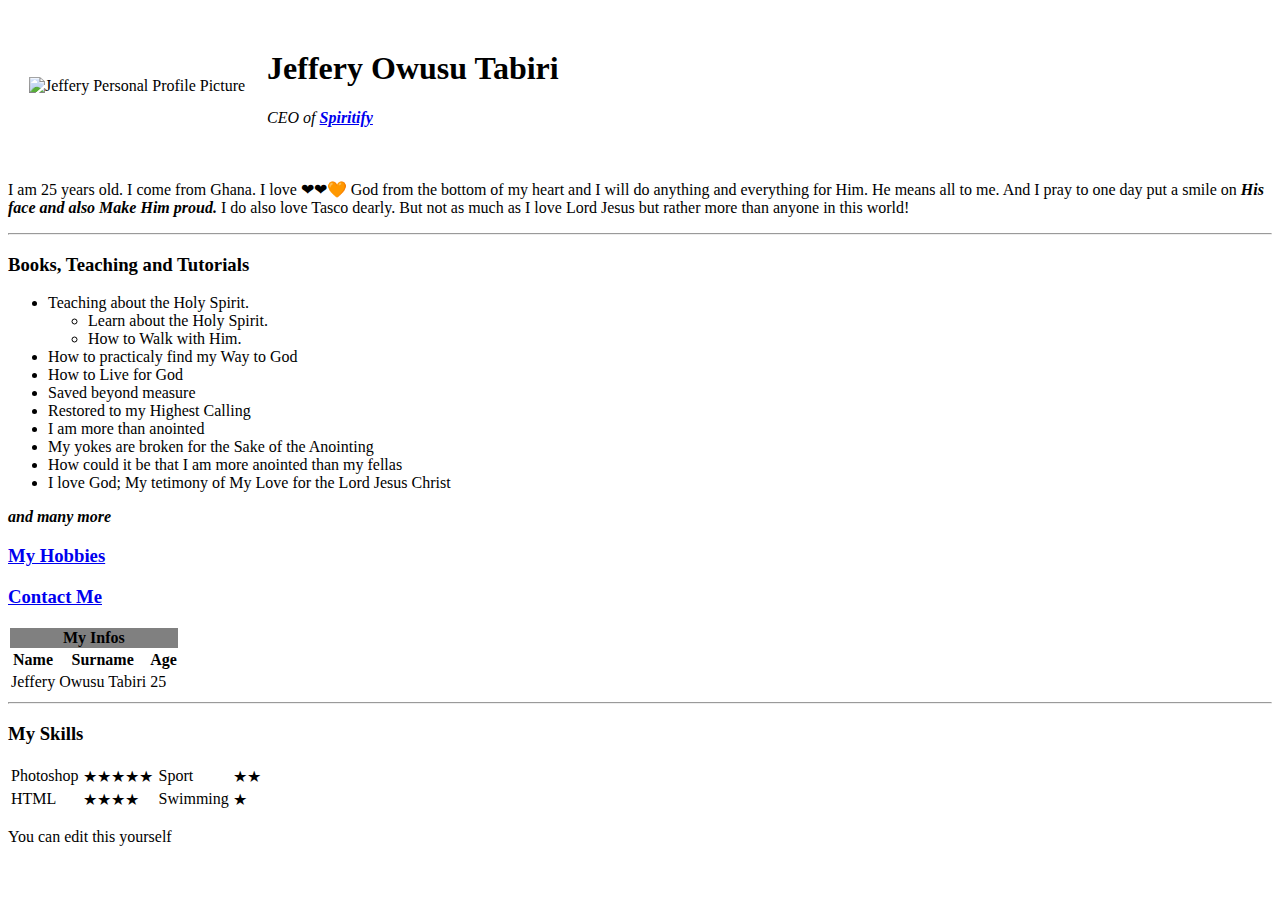
==== index.html @ 435550d0 "Add initial cv Website Files" ====
<!DOCTYPE html>
<html lang="en" dir="ltr">

<head>
  <meta charset="utf-8">
  <title>Jeffery Personal Site</title>
</head>

<body>
  <table cellspacing="20">
    <tr>
      <td>  <img src="C:\Users\JTEBR\OneDrive\Desktop\pic\jeff 2.jpg" alt="Jeffery Personal Profile Picture "
        width="150px" max-height="150px">
      </td>
      <td>  <h1> Jeffery Owusu Tabiri</h1>
        <p><em>CEO of <strong><a href="https://ycgermany.de/">Spiritify</a></strong></em></p></td>
    </tr>
  </table>

  <p>I am 25 years old. I come from Ghana. I love ❤❤🧡 God from the bottom of my heart and I will
    do anything and everything for Him. He means all to me. And I pray to one day put a smile on <em><strong>His
     face and also Make Him proud.</strong></em> I do also love Tasco dearly. But not as much as I love Lord
     Jesus but rather more than anyone in this world!</p>
     <hr>
     <h3>Books, Teaching and Tutorials</h3>

    <ul>
      <li>
        Teaching about the Holy Spirit.
        <ul>
          <li>Learn about the Holy Spirit.</li>
          <li>How to Walk with Him.</li>
        </ul>
        </li>
        <li>How to practicaly find my Way to God</li>
        <li>How to Live for God</li>
        <li>Saved beyond measure</li>
        <li>Restored to my Highest Calling</li>
        <li>I am more than anointed </li>
        <li>My yokes are broken for the Sake of the Anointing</li>
        <li>How could it be that I am more anointed than my fellas</li>
        <li>I love God; My tetimony of My Love for the Lord Jesus Christ</li>
        </ul>
        <p><em><strong>and many more</strong></em></p>

        <h3><strong><a href="hobbies.html">My Hobbies</a></strong></h3>
        <h3><strong><a href="contact.html">Contact Me</a></strong></h3>

        <table>
          <thead>
              <th colspan="3" style="background-color:grey;">My Infos</th>
          </thead>

          <thead>
            <th>Name</th>
            <th>Surname</th>
            <th>Age</th>
          </thead>
          <tbody>
            <tr>
              <td>Jeffery</td>
              <td>Owusu Tabiri</td>
              <td>25</td>
            </tr>
          </tbody>
          </table>
          <hr>
          <h3> My Skills</h3>
          <table style= "float:left">
            <tr>
              <td>Photoshop</td>
              <td>★★★★★</td>
            </tr>
            <tr>
              <td>HTML</td>
              <td>★★★★</td>
            </tr>

          </table>
              <table >
                  <tr>
                  <td>Sport</td>
                  <td>★★</td>
                  </tr>
                  <tr>
                    <td>Swimming</td>
                    <td>★</td>

                </tr>
              </table>
        <!--  <tfoot>
            what happens here
          </tfoot>-->
        <p contenteditable="true"> You can edit this yourself</p>



</body>

</html>
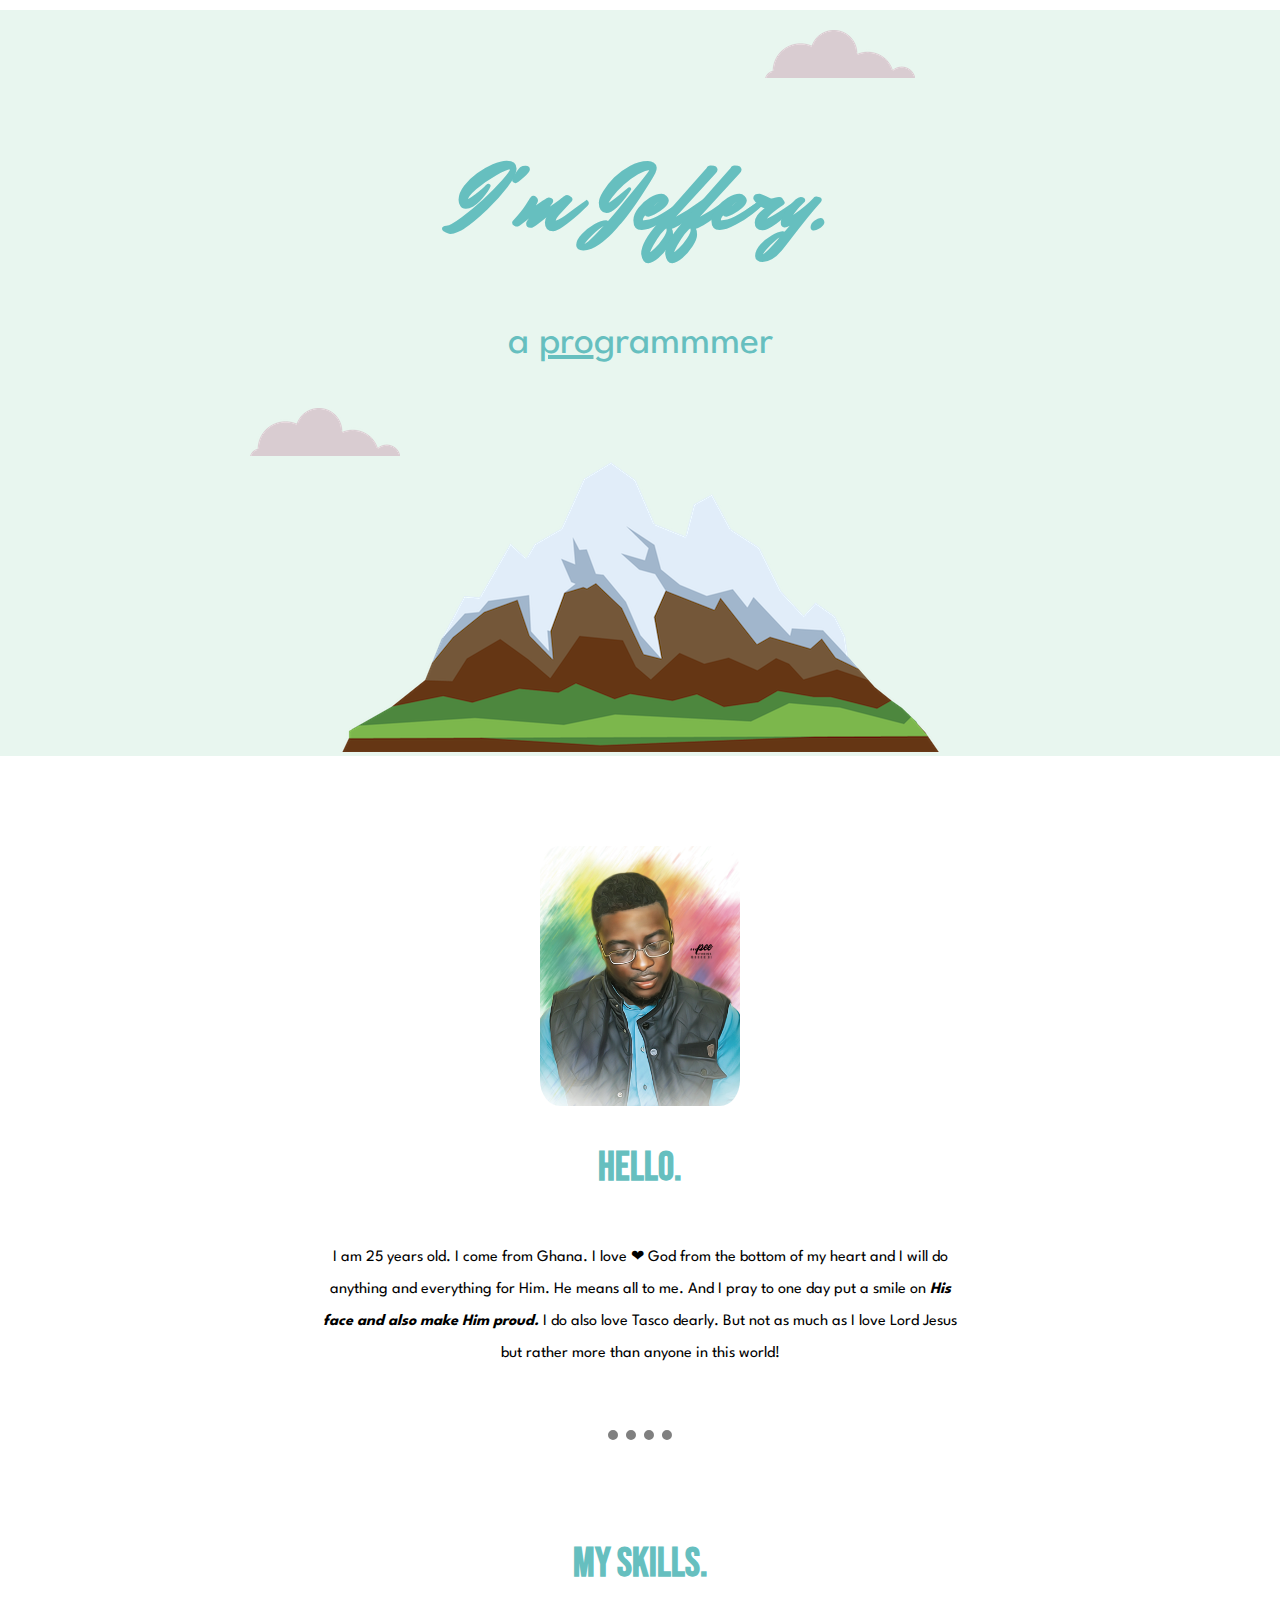
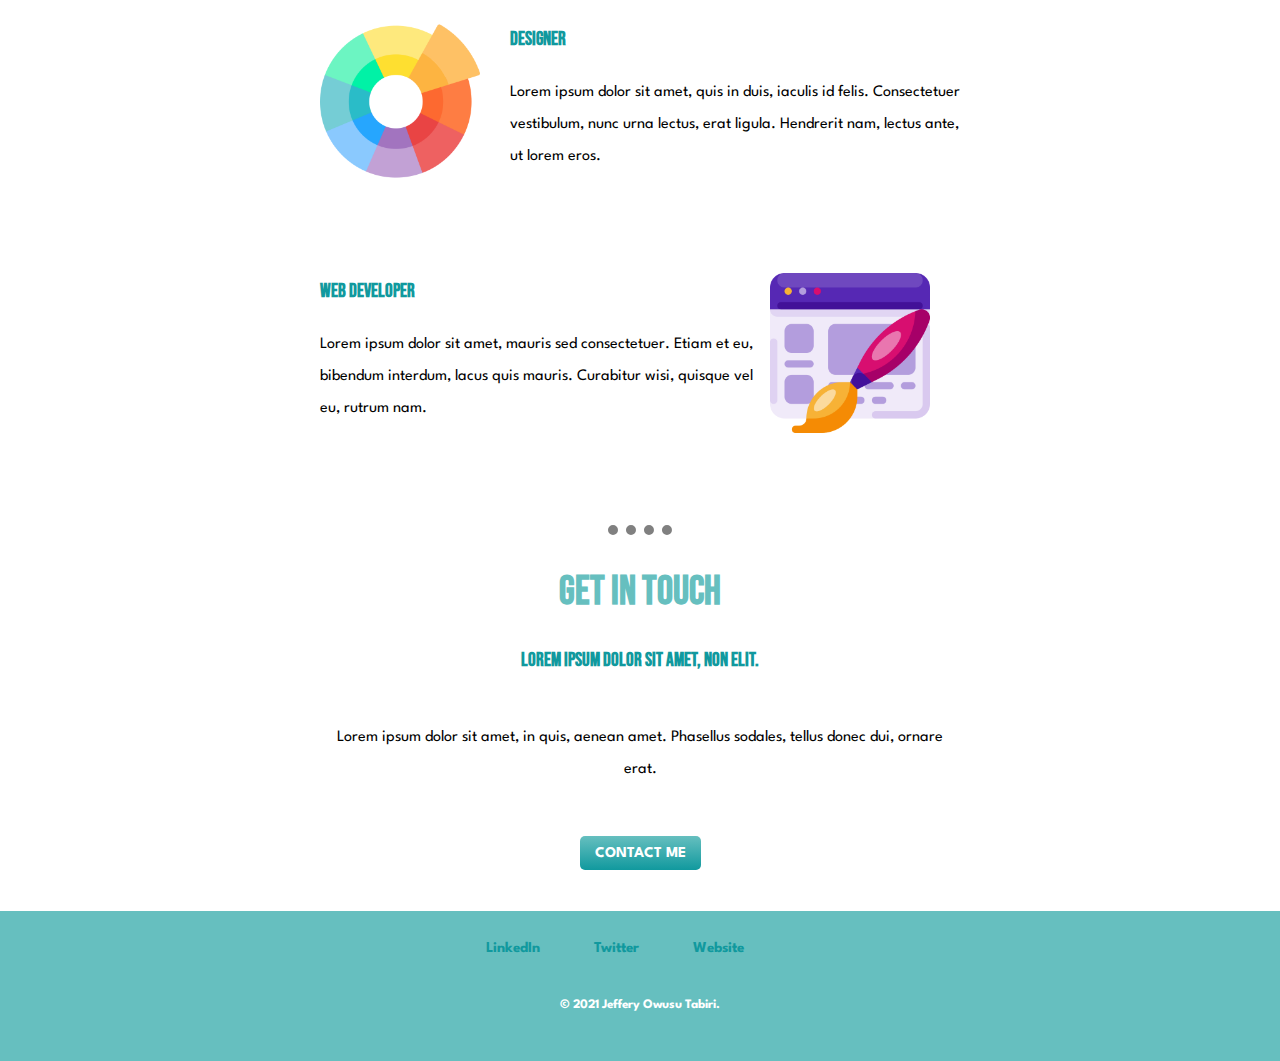
==== commit 8c362c74: "Add files via upload" ====
--- a/index.html
+++ b/index.html
@@ -3,97 +3,65 @@
 
 <head>
   <meta charset="utf-8">
-  <title>Jeffery Personal Site</title>
+  <title>Jeffery Owusu Tabiri</title>
+  <link rel="stylesheet" type="text/css" href="css/styles.css">
+  <link rel="icon" href="favicon.ico">
+  <link rel="preconnect" href="https://fonts.googleapis.com">
+  <link rel="preconnect" href="https://fonts.gstatic.com" crossorigin>
+  <link href="https://fonts.googleapis.com/css2?family=Bebas+Neue&family=Mr+Dafoe&family=Spartan&display=swap" rel="stylesheet">
 </head>
 
 <body>
-  <table cellspacing="20">
-    <tr>
-      <td>  <img src="C:\Users\JTEBR\OneDrive\Desktop\pic\jeff 2.jpg" alt="Jeffery Personal Profile Picture "
-        width="150px" max-height="150px">
-      </td>
-      <td>  <h1> Jeffery Owusu Tabiri</h1>
-        <p><em>CEO of <strong><a href="https://ycgermany.de/">Spiritify</a></strong></em></p></td>
-    </tr>
-  </table>
+  <div class="top">
+    <img class="tcloud" src="images/cloud.png" alt="cloud-img">
+    <h1 class="name">I'm Jeffery.</h1>
+    <h2 class="programmer">a <span style="text-decoration:underline">pro</span>grammmer</h2>
+    <img class="bcloud" src="images/cloud.png" alt="cloud-img">
+    <img src="images/mountain.png" alt="cloud-img">
 
-  <p>I am 25 years old. I come from Ghana. I love ❤❤🧡 God from the bottom of my heart and I will
-    do anything and everything for Him. He means all to me. And I pray to one day put a smile on <em><strong>His
-     face and also Make Him proud.</strong></em> I do also love Tasco dearly. But not as much as I love Lord
-     Jesus but rather more than anyone in this world!</p>
-     <hr>
-     <h3>Books, Teaching and Tutorials</h3>
+  </div>
 
-    <ul>
-      <li>
-        Teaching about the Holy Spirit.
-        <ul>
-          <li>Learn about the Holy Spirit.</li>
-          <li>How to Walk with Him.</li>
-        </ul>
-        </li>
-        <li>How to practicaly find my Way to God</li>
-        <li>How to Live for God</li>
-        <li>Saved beyond measure</li>
-        <li>Restored to my Highest Calling</li>
-        <li>I am more than anointed </li>
-        <li>My yokes are broken for the Sake of the Anointing</li>
-        <li>How could it be that I am more anointed than my fellas</li>
-        <li>I love God; My tetimony of My Love for the Lord Jesus Christ</li>
-        </ul>
-        <p><em><strong>and many more</strong></em></p>
-
-        <h3><strong><a href="hobbies.html">My Hobbies</a></strong></h3>
-        <h3><strong><a href="contact.html">Contact Me</a></strong></h3>
-
-        <table>
-          <thead>
-              <th colspan="3" style="background-color:grey;">My Infos</th>
-          </thead>
-
-          <thead>
-            <th>Name</th>
-            <th>Surname</th>
-            <th>Age</th>
-          </thead>
-          <tbody>
-            <tr>
-              <td>Jeffery</td>
-              <td>Owusu Tabiri</td>
-              <td>25</td>
-            </tr>
-          </tbody>
-          </table>
-          <hr>
-          <h3> My Skills</h3>
-          <table style= "float:left">
-            <tr>
-              <td>Photoshop</td>
-              <td>★★★★★</td>
-            </tr>
-            <tr>
-              <td>HTML</td>
-              <td>★★★★</td>
-            </tr>
-
-          </table>
-              <table >
-                  <tr>
-                  <td>Sport</td>
-                  <td>★★</td>
-                  </tr>
-                  <tr>
-                    <td>Swimming</td>
-                    <td>★</td>
-
-                </tr>
-              </table>
-        <!--  <tfoot>
-            what happens here
-          </tfoot>-->
-        <p contenteditable="true"> You can edit this yourself</p>
+  <div class="second">
+    <div class="profile">
+      <img class= "me" src="images/jeff 2.jpg" alt="My Profile Picture">
+      <h2>Hello.</h2>
+      <p class="centre">I am 25 years old. I come from Ghana. I love ❤ God from the bottom of my heart and I will
+        do anything and everything for Him. He means all to me. And I pray to one day put a smile on <em><strong>His
+         face and also make Him proud.</strong></em> I do also love Tasco dearly. But not as much as I love Lord
+         Jesus but rather more than anyone in this world!</p>
+    </div>
+    <hr>
+    <div class="skills">
+      <h2>My Skills.</h2>
+      <div class="skill-row2">
+        <img class="color" src="images/color-wheel.png" alt="color-wheel">
+        <h3>Designer</h3>
+        <p>Lorem ipsum dolor sit amet, quis in duis, iaculis id felis. Consectetuer vestibulum, nunc urna lectus, erat ligula. Hendrerit nam, lectus ante, ut lorem eros.</p>
+      </div>
+      <div class="skill-row">
+        <img class="web" src="images/web-design.png" alt="web-design">
+        <h3>Web Developer</h3>
+        <p>Lorem ipsum dolor sit amet, mauris sed consectetuer. Etiam et eu, bibendum interdum, lacus quis mauris. Curabitur wisi, quisque vel eu, rutrum nam.</p>
+      </div>
+    </div>
+    <hr>
+    <div class="contact-me">
+      <h2>Get In Touch</h2>
+      <h3>Lorem ipsum dolor sit amet, non elit.</h3>
+      <p class="centre">Lorem ipsum dolor sit amet, in quis, aenean amet. Phasellus sodales, tellus donec dui, ornare erat.</p>
+      <a class="btn" href="mailto:jtebri@gmail.com">CONTACT ME</a>
+    </div>
+  </div>
 
 
+  <div class="third">
+    <div class="tag">
+    <a class="footer-link" href="https://www.linkedin.com/">LinkedIn</a>
+    <a class="footer-link" href="https://twitter.com/">Twitter</a>
+    <a class="footer-link" href="https://www.appbrewery.co/">Website</a>
+    </div>
+    <p class="copyright">© 2021 Jeffery Owusu Tabiri.</p>
+  </div>
 
 </body>
 
--- a/css/styles.css
+++ b/css/styles.css
@@ -0,0 +1,188 @@
+body {
+  margin: 0;
+  text-align: center;
+  font-family: 'Spartan', sans-serif;
+}
+
+h1 {
+  color: #66BFBF;
+  font-family: 'Bebas Neue', cursive;
+  font-size: 5.625rem;
+  line-height: 2;
+  margin: 50px auto 0 auto;
+}
+
+h2 {
+  color: #66BFBF;
+  font-family: 'Bebas Neue', cursive;
+  font-size: 2.5rem;
+}
+
+h3 {
+  color: #11999E;
+  font-family: 'Bebas Neue', cursive;
+}
+
+a {
+  color: #11999E;
+}
+
+a:hover{
+  color: #EAF6F6;
+  font-size: 110%;
+  text-decoration-skip: edges;
+}
+
+hr {
+  border-color: grey;
+  border-style: none;
+  border-top-style: dotted;
+  /*border-width:thick;*/
+  width: 5%;
+  border-width: 10px;
+}
+
+/*********************************CLASS IDENTIFIERS***************************/
+
+
+.tcloud {
+  position: absolute;
+  right:300px;
+  top:40px;
+
+}
+
+.bcloud{
+  position: absolute;
+  left: 250px;
+  bottom: 300px;
+
+}
+
+.btn{
+  background: linear-gradient(#66BFBF, #11999E);
+  border-radius: 5px;
+  text-decoration: none;
+  color: white;
+  padding: 10px 15px;
+  font-size: 15px;
+  font-weight: bold;
+
+}
+
+.btn:hover {
+  background: #95DAC1;
+  background-image: -webkit-linear-gradient(top, #95DAC1, #00A19D);
+  background-image: -moz-linear-gradient(top, #95DAC1, #00A19D);
+  background-image: -ms-linear-gradient(top, #95DAC1, #00A19D);
+  background-image: -o-linear-gradient(top, #95DAC1, #00A19D);
+  background-image: linear-gradient(to bottom, #95DAC1, #00A19D);
+  text-decoration: none;
+}
+
+.centre {
+  width: 50%;
+  margin: 50px auto 60px;
+  line-height: 2;
+}
+
+.name {
+  font-family: 'Mr Dafoe', cursive;
+}
+
+.color {
+  width: 25%;
+  float: left;
+  margin-right: 30px;
+}
+
+.web {
+  width: 25%;
+  float: right;
+  margin-right: 30px;
+}
+
+.me {
+  border-radius: 10%;
+  max-width: 200px;
+}
+
+.tcloud {
+  display: inline-block;
+  position: relative;
+  left: 200px;
+  top: 20px;
+}
+
+.top {
+  position: relative;
+  top: 10px;
+  background-color: #E8F6EF;
+}
+
+.third{
+  margin-top: 50px;
+  background-color: #66BFBF;
+  height: 150px;
+  width: 100%;
+
+
+}
+
+.tag {
+  color: #11999E;
+  padding: 30px;
+  position: relative;
+}
+
+.footer-link{
+margin-right: 50px;
+font-size: 15px;
+font-weight: bold;
+text-decoration:none;
+}
+
+
+.copyright{
+  font-size: 13px;
+  font-weight: bold;
+  color: white;
+
+}
+
+.programmer {
+  font-family: Spartan;
+  font-weight: normal;
+}
+
+.skill-row {
+  width: 50%;
+  margin: 100px auto 100px auto;
+  text-align: left;
+  line-height: 2;
+}
+
+.skill-row2 {
+  width: 50%;
+  margin: 20px auto 100px auto;
+  text-align: left;
+  line-height: 2;
+}
+
+.skills {
+  margin-top: 100px;
+}
+
+.profile {
+  margin-bottom: 50px;
+}
+
+.second {
+  margin-top: 100px;
+}
+ /*.btn {
+   width:100px;
+   height: 50px;
+   background-color: #11999E;
+   color: white;
+ }*/
